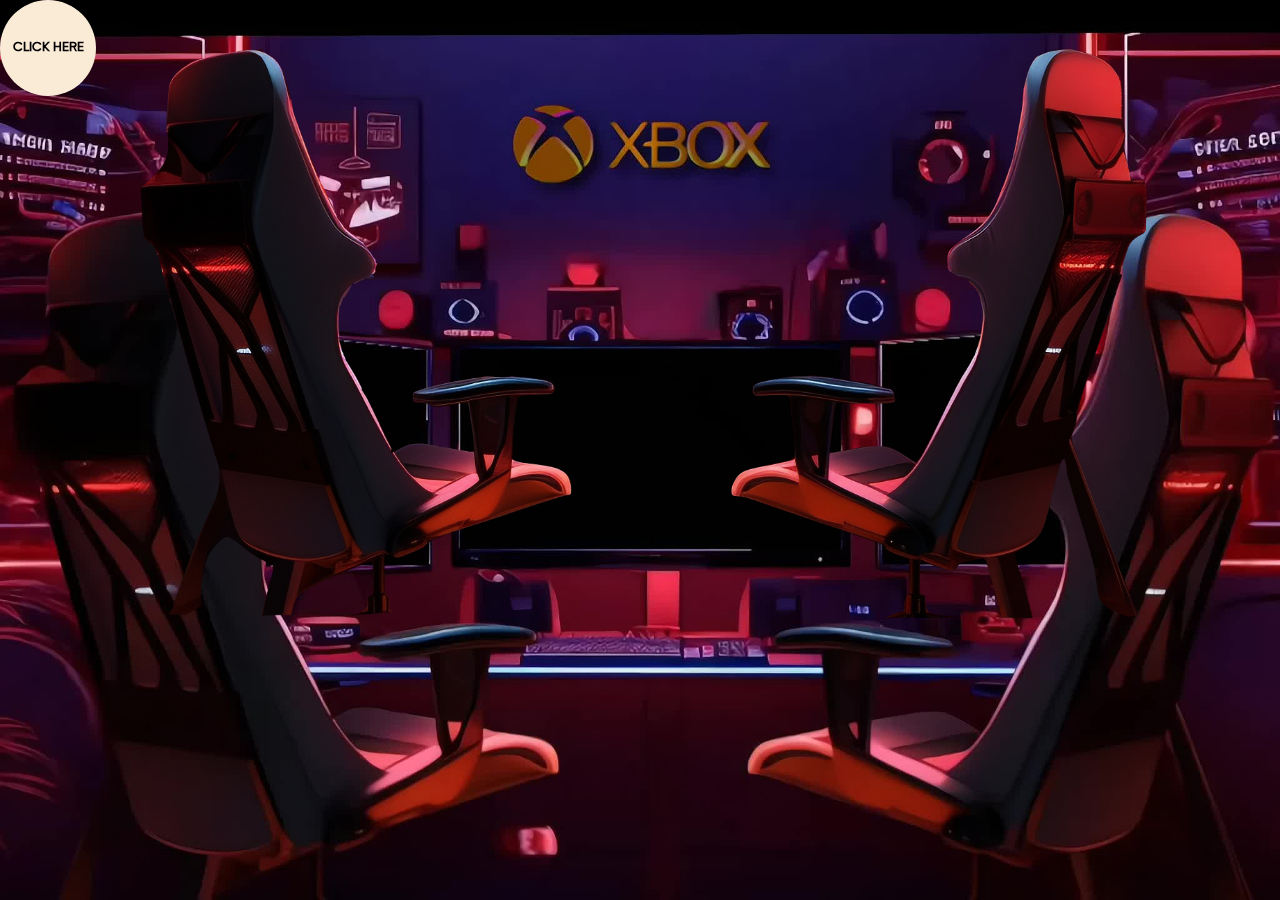
==== intro.html @ e6f7af2a "new" ====
<!DOCTYPE html>
<html lang="en">

<head>
    <meta charset="UTF-8">
    <meta name="viewport" content="width=device-width, initial-scale=1.0">
    <title>Document</title>
    <link rel="stylesheet" href="intro.css">
</head>

<body>
    <main class="main">
        <div class="content">
            <div class="cursor">click here</div>
            <div class="top-img">
                <div class="home-img-div">
                    <img src="home-img.jpg" alt="" class="home-img">
                </div>
                <div class="left-chair-div">
                    <img value="2" src="left chair image.png" alt="" class="left-chair img">
                </div>
                <div class="right-chair-div">
                    <img value="2" src="right chair.png" alt="" class="right-chair img">
                </div>
            </div>
            <div class="mid-video">

            </div>
            <div class="bottom-video">
                <video  id="bg-video">
                    <source src="InShot_20240616_005342380.mp4">
                </video>
            </div>

        </div>

    </main>


    <script src="https://cdnjs.cloudflare.com/ajax/libs/gsap/3.12.5/gsap.min.js"
        integrity="sha512-7eHRwcbYkK4d9g/6tD/mhkf++eoTHwpNM9woBxtPUBWm67zeAfFC+HrdoE2GanKeocly/VxeLvIqwvCdk7qScg=="
        crossorigin="anonymous" referrerpolicy="no-referrer"></script>
    <script src="intro.js"></script>
</body>

</html>
---- intro.css ----
@font-face {
    font-family: gilroy ;
    src: url(Gilroy-Medium.e7e7c091.ttf);
  }




*{
    padding: 0;
    margin: 0;
    box-sizing: border-box;
}
.content{
    height: 100vh;
    width: 100%;
    overflow: hidden;
    position: relative;
}
.top-img{
    height: 100vh;
    width: 100%;
    display: flex;
    /* opacity: 0; */
   
    /* position: relative; */
}
.home-img-div{
    height: 100%;
    width: 100%;
    /* background-color: aquamarine; */
    position: absolute;
    top: 0;
    display: flex;
    justify-content: center;
    align-items: center;
    z-index: 88;
}
.home-img-div img{
    height: 100%;
    width: 100%;
    object-fit: cover;
    /* opacity: 0; */
}
.left-chair-div, .right-chair-div{
  height: 100%;
  width: 100%;
  /* background-color: antiquewhite; */
  position: absolute;
  z-index: 88;
}
.left-chair-div img{
    height: 59vw;
    position: absolute;
    top: -15.5%;
    left: -1.9%;
    width: 104vw;
    z-index: 99;
}
.right-chair-div img{
    height: 59.5vw;
    position: absolute;
    top: -16%;
    left: -1.5%;
    width: 105vw;
    z-index: 99;
}

button{
    z-index: 100;
    background-color: #fff;
    position: absolute;
    left: 50%;
    top: 50%;
}





.bottom-video{
    height: 100%;
    width: 100%;
    position: absolute;
    /* opacity: 0; */
    top: 0%;
    z-index: 77;
    /* left: 50%; */
    /* transform: translate(0%, -50%); */

}
.bottom-video video{
    height: 100%;
    width: 100%;
    object-fit: cover;
}


.cursor{
    height: 7.5vw;
    width: 7.5vw;
    background-color: antiquewhite;
    position: fixed;
    z-index: 9999;
    border-radius: 50%;
    opacity: 0.6;
    display: flex;
    justify-content: center;
    align-items: center;
    font-size: 1vw;
    text-transform: uppercase;
    font-family: gilroy;
    font-weight: 600;
    opacity: 0;
    scale: 0;
    cursor: pointer;
}
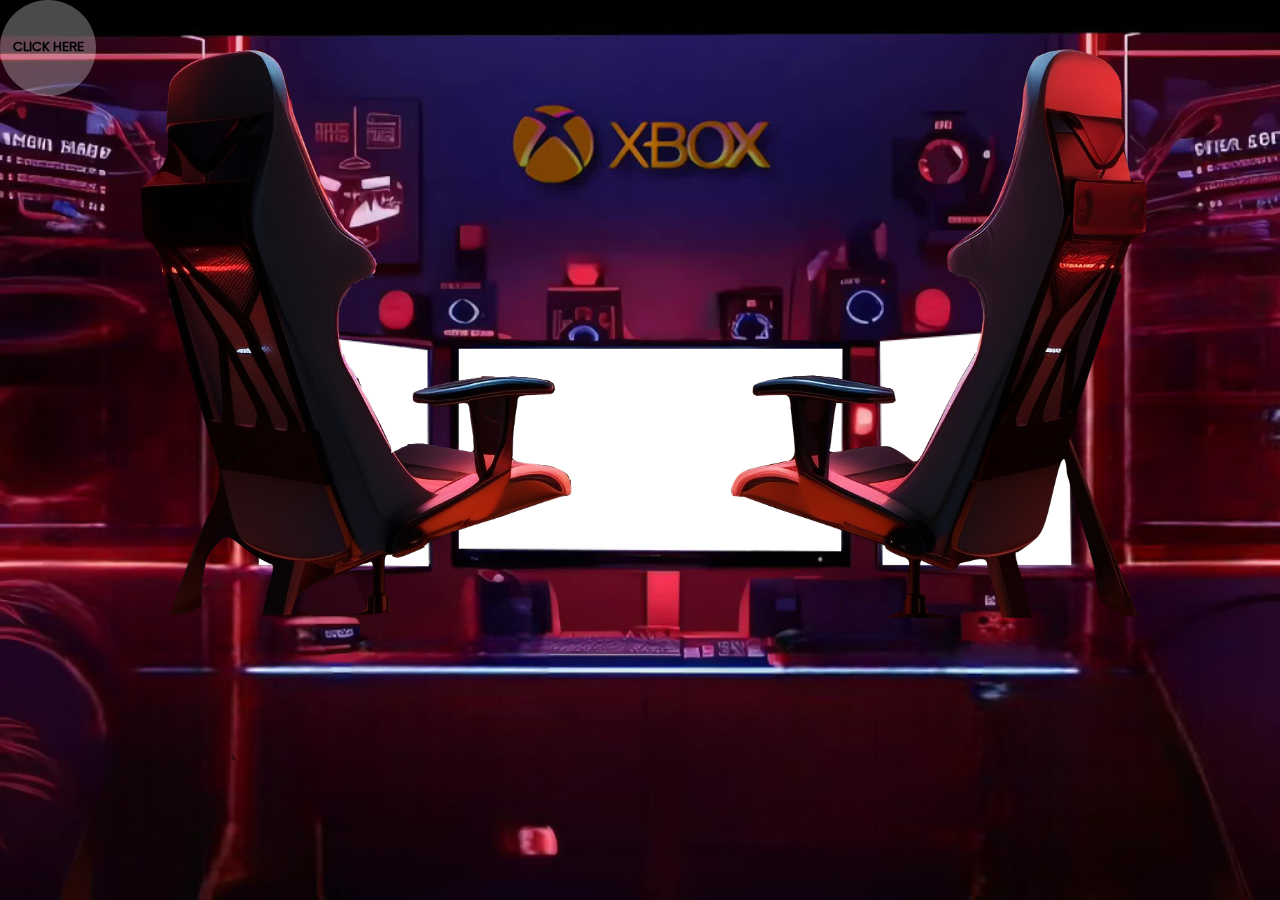
==== commit 69b63dfd: "Merge pull request #2 from NamasteFrontend/bandhan" ====
--- a/intro.html
+++ b/intro.html
@@ -14,21 +14,21 @@
             <div class="cursor">click here</div>
             <div class="top-img">
                 <div class="home-img-div">
-                    <img src="home-img.jpg" alt="" class="home-img">
+                    <img src="home-page.png" alt="" class="home-img">
                 </div>
                 <div class="left-chair-div">
-                    <img value="2" src="left chair image.png" alt="" class="left-chair img">
+                    <img value="2" src="./images/left chair image.png" alt="" class="left-chair img">
                 </div>
                 <div class="right-chair-div">
-                    <img value="2" src="right chair.png" alt="" class="right-chair img">
+                    <img value="2" src="./images/right chair.png" alt="" class="right-chair img">
                 </div>
             </div>
             <div class="mid-video">
-
+                <video autoplay muted loop src="Game_Pass_-_Discover_It_All(1080p) (1).mp4"></video>
             </div>
             <div class="bottom-video">
                 <video  id="bg-video">
-                    <source src="InShot_20240616_005342380.mp4">
+                    <source src="./videos/InShot_20240616_005342380.mp4">
                 </video>
             </div>
 
--- a/intro.css
+++ b/intro.css
@@ -74,8 +74,26 @@
     top: 50%;
 }
 
-
-
+.mid-video{
+    height: 100vh;
+    width: 100vw;
+    /* background-color: red; */
+    transform: translate(-50%, -50%);
+    position: absolute;
+    top: 55%;
+    left: 50%;
+    display: flex;
+    justify-content: center;
+    align-items: center;
+    z-index: 80;
+    
+}
+.mid-video video{
+    height: 45vh;
+    width: 55vw;
+    object-fit: cover;
+    
+}
 
 
 .bottom-video{
@@ -99,9 +117,9 @@
 .cursor{
     height: 7.5vw;
     width: 7.5vw;
-    background-color: antiquewhite;
+    background-color: rgba(255, 255, 255, 0.292);
     position: fixed;
-    z-index: 9999;
+    z-index: 999;
     border-radius: 50%;
     opacity: 0.6;
     display: flex;
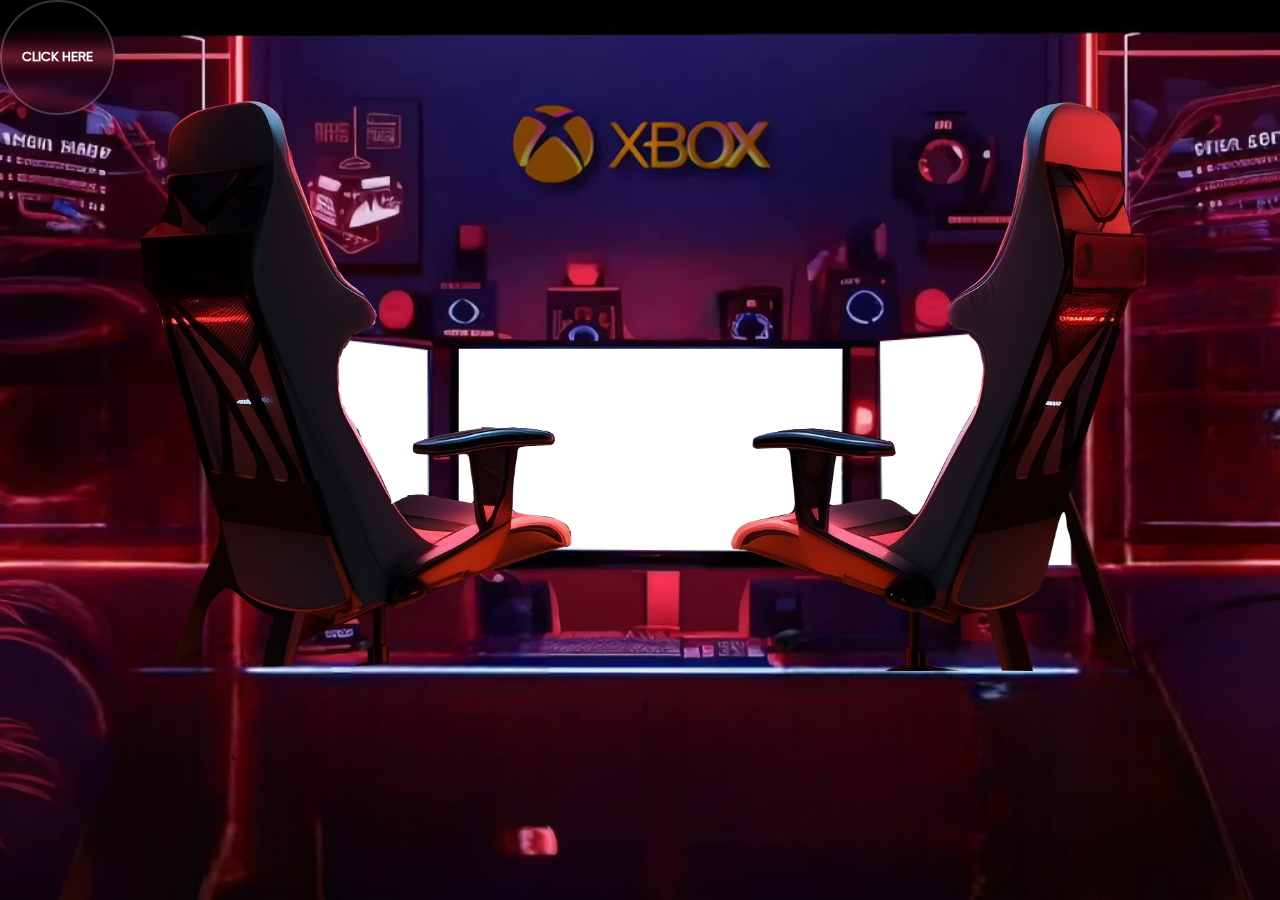
==== commit 654814ba: "new message" ====
--- a/intro.html
+++ b/intro.html
@@ -14,7 +14,8 @@
             <div class="cursor">click here</div>
             <div class="top-img">
                 <div class="home-img-div">
-                    <img src="home-page.png" alt="" class="home-img">
+                    <img src="./images/home-page-r.png" alt="" class="home-img">
+                     <!-- <img src="./images/home-img.jpg" alt=""> -->
                 </div>
                 <div class="left-chair-div">
                     <img value="2" src="./images/left chair image.png" alt="" class="left-chair img">
@@ -24,7 +25,7 @@
                 </div>
             </div>
             <div class="mid-video">
-                <video autoplay muted loop src="Game_Pass_-_Discover_It_All(1080p) (1).mp4"></video>
+                <video autoplay muted loop src="./videos/Game_Pass_-_Discover_It_All(1080p) (1).mp4 "></video>
             </div>
             <div class="bottom-video">
                 <video  id="bg-video">
--- a/intro.css
+++ b/intro.css
@@ -1,31 +1,35 @@
 @font-face {
-    font-family: gilroy ;
+    font-family: gilroy;
     src: url(Gilroy-Medium.e7e7c091.ttf);
-  }
-
-
-
-
-*{
+}
+
+
+
+
+* {
     padding: 0;
     margin: 0;
     box-sizing: border-box;
-}
-.content{
+    font-family: gilroy;
+}
+
+.content {
     height: 100vh;
     width: 100%;
     overflow: hidden;
     position: relative;
 }
-.top-img{
+
+.top-img {
     height: 100vh;
     width: 100%;
     display: flex;
     /* opacity: 0; */
-   
+
     /* position: relative; */
 }
-.home-img-div{
+
+.home-img-div {
     height: 100%;
     width: 100%;
     /* background-color: aquamarine; */
@@ -36,37 +40,42 @@
     align-items: center;
     z-index: 88;
 }
-.home-img-div img{
+
+.home-img-div img {
     height: 100%;
     width: 100%;
     object-fit: cover;
     /* opacity: 0; */
 }
-.left-chair-div, .right-chair-div{
-  height: 100%;
-  width: 100%;
-  /* background-color: antiquewhite; */
-  position: absolute;
-  z-index: 88;
-}
-.left-chair-div img{
+
+.left-chair-div,
+.right-chair-div {
+    height: 100%;
+    width: 100%;
+    /* background-color: antiquewhite; */
+    position: absolute;
+    z-index: 88;
+}
+
+.left-chair-div img {
     height: 59vw;
     position: absolute;
-    top: -15.5%;
+    top: -6.9vw;
     left: -1.9%;
     width: 104vw;
     z-index: 99;
 }
-.right-chair-div img{
+
+.right-chair-div img {
     height: 59.5vw;
     position: absolute;
-    top: -16%;
+    top: -7.1vw;
     left: -1.5%;
     width: 105vw;
     z-index: 99;
 }
 
-button{
+button {
     z-index: 100;
     background-color: #fff;
     position: absolute;
@@ -74,7 +83,7 @@
     top: 50%;
 }
 
-.mid-video{
+.mid-video {
     height: 100vh;
     width: 100vw;
     /* background-color: red; */
@@ -86,39 +95,38 @@
     justify-content: center;
     align-items: center;
     z-index: 80;
-    
-}
-.mid-video video{
+}
+
+.mid-video video {
     height: 45vh;
     width: 55vw;
     object-fit: cover;
-    
-}
-
-
-.bottom-video{
-    height: 100%;
-    width: 100%;
-    position: absolute;
-    /* opacity: 0; */
+
+}
+
+
+.bottom-video {
+    height: 100%;
+    width: 100%;
+    position: absolute;
     top: 0%;
     z-index: 77;
-    /* left: 50%; */
-    /* transform: translate(0%, -50%); */
-
-}
-.bottom-video video{
+
+}
+
+.bottom-video video {
     height: 100%;
     width: 100%;
     object-fit: cover;
 }
 
 
-.cursor{
-    height: 7.5vw;
-    width: 7.5vw;
-    background-color: rgba(255, 255, 255, 0.292);
+.cursor {
+    height: 9vw;
+    width: 9vw;
     position: fixed;
+    color: #fff;
+    border: 2px solid #ffffff36;
     z-index: 999;
     border-radius: 50%;
     opacity: 0.6;
@@ -126,10 +134,139 @@
     justify-content: center;
     align-items: center;
     font-size: 1vw;
+    line-height: 2vw;
     text-transform: uppercase;
     font-family: gilroy;
     font-weight: 600;
     opacity: 0;
     scale: 0;
     cursor: pointer;
+    backdrop-filter: blur(7px);
+}
+
+
+
+@media (min-width: 600px) and (max-width: 750px) {
+    .content {
+        height: 100vh;
+        width: 100vw;
+    }
+
+    .home-img-div img {
+        height: 100%;
+        width: 100%;
+        object-fit: cover;
+        /* opacity: 0; */
+    }
+
+    .left-chair-div img {
+        height: 110vh;
+        position: absolute;
+        top: -5vw;
+        left: -32%;
+        width: 165vw;
+        z-index: 99;
+    }
+
+    .right-chair-div img {
+        height: 110vh;
+        position: absolute;
+        top: -5vw;
+        left: -37%;
+        width: 175vw;
+        z-index: 99;
+    }
+    .mid-video video {
+        height: 37vh;
+        width: 130vw;
+        object-fit: cover;
+
+    }
+    .cursor {
+        height: 17vw;
+        width: 17vw;
+        border: 2px solid #ffffff36;
+        backdrop-filter: blur(7px);
+        z-index: 99999999;
+        position: absolute;
+        bottom: 8%;
+        transform: translateX(-50%);
+        left: 50%;
+        border-radius: 50%;
+        opacity: 1;
+        scale: 1;
+        font-size: 2vh;
+    }
+    
+}
+
+@media (max-width: 600px) {
+    .content {
+        height: 100vh;
+        width: 105%;
+        display: flex;
+        justify-content: center;
+        align-items: center;
+    }
+
+    .home-img-div img {
+        height: 100%;
+        width: 100%;
+        object-fit: cover;
+        transform: translateX(-4%);
+        /* opacity: 0; */
+    }
+    .mid-video {
+        height: 100vh;
+        width: 100vw;
+        /* background-color: red; */
+        transform: translate(-50%, -50%);
+        position: absolute;
+        top: 50%;
+        left: 50%;
+        display: flex;
+        justify-content: center;
+        align-items: center;
+        z-index: 80;
+    }
+    
+    .mid-video video {
+        height: 33vh;
+        width: 115vw;
+        object-fit: cover;
+
+    }
+    
+    .left-chair-div img {
+        height: 105vh;
+        position: absolute;
+        top: -5vw;
+        left: -123%;
+        width: 350vw;
+        z-index: 99;
+    }
+
+    .right-chair-div img {
+        height: 105vh;
+        position: absolute;
+        top: -5vw;
+        left: -117%;
+        width: 355vw;
+        z-index: 99;
+    }
+   
+
+    .cursor {
+        height: 40vw;
+        width: 40vw;
+        border: 2px solid #ffffff36;
+        backdrop-filter: blur(7px);
+        z-index: 99999999;
+        position: absolute;
+        bottom: 8%;
+        border-radius: 50%;
+        opacity: 1;
+        scale: 1;
+        font-size: 2vh;
+    }
 }